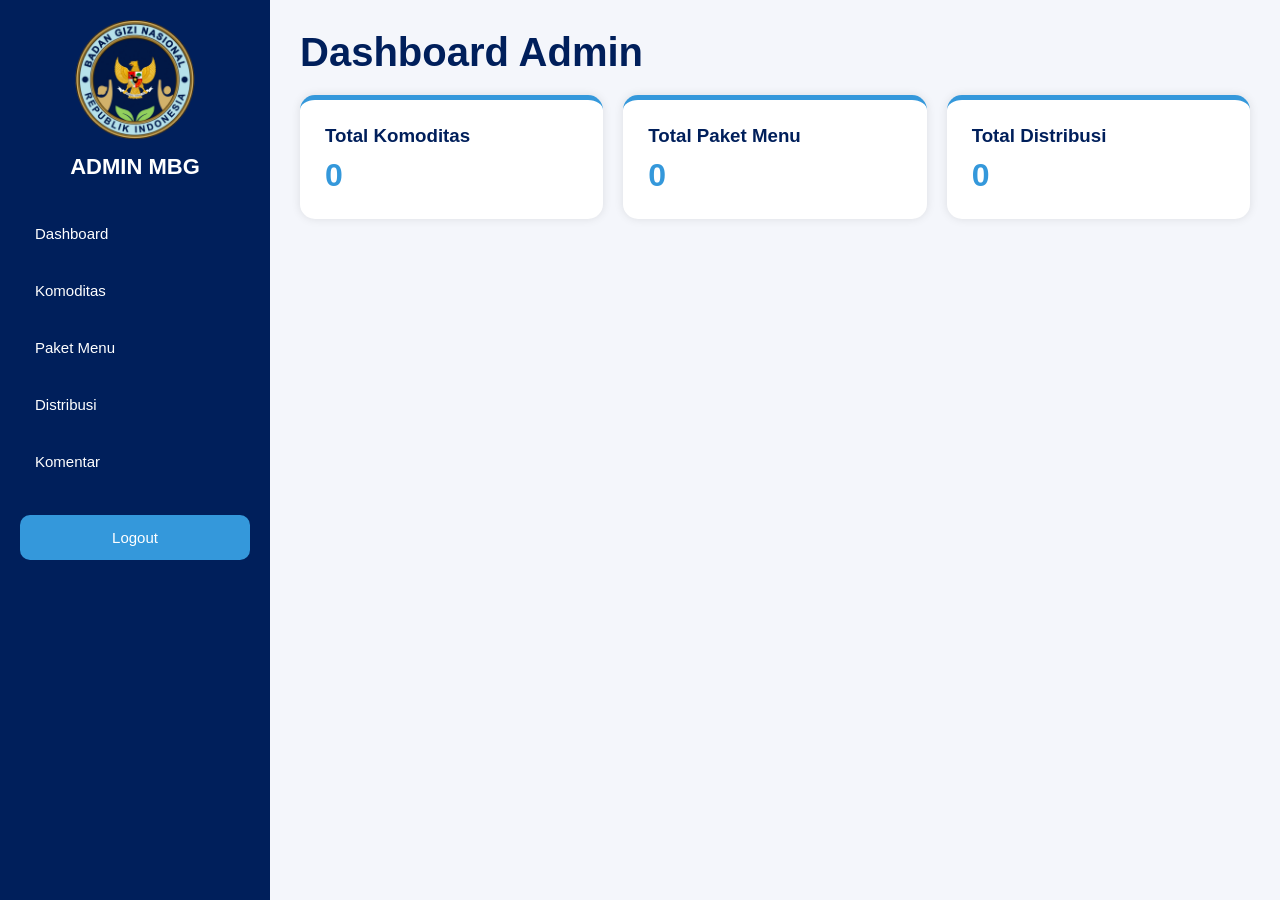
==== mbglokal/src/main/resources/static/admin-dashboard.html @ dfb71073 "Memindahkan halaman dashboard dan login ke folder static" ====
<!DOCTYPE html>
<html lang="id">

<head>

    <meta charset="UTF-8">

    <meta name="viewport" content="width=device-width, initial-scale=1.0">

    <title>Dashboard Admin</title>

    <link rel="stylesheet" href="css/style.css">

</head>

<body>

    <!-- ================= SIDEBAR ================= -->

    <div class="sidebar">

        <img src="img/logo.png" class="sidebar-logo">

        <h2>ADMIN MBG</h2>

        <ul>

            <li onclick="showPage('dashboard')">
                Dashboard
            </li>

            <li onclick="showPage('komoditas')">
                Komoditas
            </li>

            <!-- <li onclick="showPage('gudang')">
                Gudang MBG
            </li> -->

            <li onclick="showPage('paket')">
                Paket Menu
            </li>

            <li onclick="showPage('distribusi')">
                Distribusi
            </li>

            <!-- <li onclick="showPage('pesanan')">
                Pesanan Petani
            </li> -->

            <li onclick="showPage('komentar')">
                Komentar
            </li>

        </ul>

        <button class="logout-btn" onclick="logout()">

            Logout

        </button>

    </div>

    <!-- ================= CONTENT ================= -->

    <div class="content">

        <!-- ================= DASHBOARD ================= -->

        <div id="dashboard" class="page">

            <div class="topbar">

                <h1>Dashboard Admin</h1>

            </div>

            <div class="card-container">

                <div class="card">

                    <h3>Total Komoditas</h3>

                    <p id="totalKomoditas">
                        0
                    </p>

                </div>

                <div class="card">

                    <h3>Total Paket Menu</h3>

                    <p id="totalPaket">
                        0
                    </p>

                </div>

                <div class="card">

                    <h3>Total Distribusi</h3>

                    <p id="totalDistribusi">
                        0
                    </p>

                </div>

            </div>

        </div>

        <!-- ================= KOMODITAS ================= -->

        <div id="komoditas" class="page hidden">

            <div class="topbar">

                <h1>Komoditas</h1>

            </div>

            <table>

                <thead>

                    <tr>

                        <th>No</th>
                        <th>Komoditas</th>
                        <th>Stok</th>
                        <th>Aksi</th>

                    </tr>

                </thead>

                <tbody id="komoditasBody">

                </tbody>

            </table>

        </div>

        <!-- ================= GUDANG ================= -->

        <div id="gudang" class="page hidden">

            <div class="topbar">

                <h1>Gudang MBG</h1>

            </div>

            <table>

                <thead>

                    <tr>

                        <th>No</th>
                        <th>Komoditas</th>
                        <th>Stok Gudang</th>

                    </tr>

                </thead>

                <tbody id="gudangBody">

                </tbody>

            </table>

        </div>

        <!-- ================= PAKET MENU ================= -->

        <div id="paket" class="page hidden">

            <div class="topbar">

                <h1>Paket Menu</h1>

            </div>

            <div class="form-box">

                <input type="text" id="namaPaket" placeholder="Nama Paket">

                <input type="text" id="isiPaket" placeholder="Deskripsi Gizi">

                <button class="add-btn" onclick="tambahPaket()">

                    Tambah

                </button>

            </div>

            <table>

                <thead>

                    <tr>

                        <th>No</th>
                        <th>Nama Paket</th>
                        <th>Deskripsi Gizi</th>
                        <th>Aksi</th>

                    </tr>

                </thead>

                <tbody id="paketBody">

                </tbody>

            </table>

        </div>

        <!-- ================= DISTRIBUSI ================= -->

        <div id="distribusi" class="page hidden">

            <div class="topbar">

                <h1>Distribusi</h1>

            </div>

            <div class="form-box">

                <select id="idMenuDistribusi">

                    <option value="">
                        Pilih Paket Menu
                    </option>

                </select>

                <select id="idPenerimaDistribusi">

                    <option value="">
                        Pilih Penerima
                    </option>

                </select>

                <input type="date" id="tanggalDistribusi">

                <input type="number" id="jumlahPorsi" placeholder="Jumlah Porsi">

                <select id="statusDistribusi">

                    <option value="">
                        Pilih Status
                    </option>

                    <option value="Proses">
                        Proses
                    </option>

                    <option value="Dikirim">
                        Dikirim
                    </option>

                    <option value="Selesai">
                        Selesai
                    </option>

                </select>

                <button class="add-btn" onclick="tambahDistribusi()">

                    Tambah

                </button>

            </div>

            <table>

                <thead>

                    <tr>

                        <th>No</th>
                        <th>Menu</th>
                        <th>Penerima</th>
                        <th>Tanggal</th>
                        <th>Porsi</th>
                        <th>Status</th>
                        <th>Aksi</th>

                    </tr>

                </thead>

                <tbody id="distribusiBody">

                </tbody>

            </table>

        </div>

        <!-- ================= PESANAN PETANI ================= -->

        <div id="pesanan" class="page hidden">

            <div class="topbar">

                <h1>Pesanan Petani</h1>

            </div>

            <div class="form-box">

                <input type="text" id="namaPetani" placeholder="Nama Petani">

                <input type="text" id="komoditasPesanan" placeholder="Komoditas">

                <input type="number" id="jumlahPesanan" placeholder="Jumlah">

                <button class="add-btn" onclick="tambahPesanan()">

                    Kirim Pesanan

                </button>

            </div>

            <table>

                <thead>

                    <tr>

                        <th>No</th>
                        <th>Petani</th>
                        <th>Komoditas</th>
                        <th>Jumlah</th>
                        <th>Status</th>

                    </tr>

                </thead>

                <tbody id="pesananBody">

                </tbody>

            </table>

        </div>

        <!-- ================= KOMENTAR ================= -->

        <div id="komentar" class="page hidden">

            <div class="topbar">

                <h1>Komentar</h1>

            </div>

            <table>

                <thead>

                    <tr>

                        <th>No</th>
                        <th>Sekolah</th>
                        <th>Komentar</th>

                    </tr>

                </thead>

                <tbody id="komentarBody">

                </tbody>

            </table>

        </div>

    </div>

    <div id="toast"></div>

    <!-- ================= SCRIPT ================= -->
    <script src="js/script.js"></script>
</body>

</html>
---- mbglokal/src/main/resources/static/css/style.css ----
/* =========================
   style.css
========================= */

* {
    margin: 0;
    padding: 0;
    box-sizing: border-box;
    font-family: Arial, sans-serif;
}

body {
    background: #f4f6fb;
    display: flex;
    overflow-x: hidden;
}

/* ================= LOGIN ================= */

.left-side {
    width: 40%;
    height: 100vh;
    background: #001f5b;
    color: white;

    display: flex;
    flex-direction: column;
    justify-content: center;
    align-items: center;

    text-align: center;

    padding: 20px;
}

.big-logo {
    width: 220px;
    margin-bottom: 20px;
}

.left-side h1 {
    font-size: 50px;
    margin-bottom: 15px;
}

.left-side p {
    font-size: 22px;
}

.login-container {
    width: 420px;

    background: white;

    padding: 40px;

    border-radius: 20px;

    box-shadow: 0 0 20px rgba(0, 0, 0, 0.15);

    position: absolute;

    right: 10%;
    top: 50%;

    transform: translateY(-50%);

    text-align: center;
}

.logo {
    width: 110px;
    margin-bottom: 15px;
}

.subtitle {
    color: gray;
    margin-bottom: 20px;
}

input,
select {
    width: 100%;

    padding: 14px;

    margin-top: 12px;

    border: 1px solid #ccc;

    border-radius: 10px;

    outline: none;

    font-size: 14px;
}

input:focus,
select:focus {
    border: 1px solid #001f5b;
}

/* ================= BUTTON ================= */

button {
    width: 100%;

    padding: 14px;

    margin-top: 15px;

    background: #001f5b;

    color: white;

    border: none;

    border-radius: 10px;

    cursor: pointer;

    transition: 0.3s;

    font-size: 15px;
}

button:hover {
    background: #0a317f;
}

.add-btn {
    width: auto;

    background: #3498db;

    padding: 12px 20px;
}

.add-btn:hover {
    background: #2980b9;
}

.logout-btn {
    background: #3498db;
    margin-top: 30px;
}

.logout-btn:hover {
    background: #2980b9;
}

/* ================= SIDEBAR ================= */

.sidebar {
    width: 270px;

    min-height: 100vh;

    background: #001f5b;

    color: white;

    position: fixed;

    padding: 20px;
}

.sidebar-logo {
    width: 120px;

    display: block;

    margin: auto;

    margin-bottom: 15px;
}

.sidebar h2 {
    text-align: center;

    font-size: 22px;

    margin-bottom: 30px;
}

.sidebar ul {
    list-style: none;
}

.sidebar ul li {
    padding: 15px;

    margin-top: 10px;

    border-radius: 10px;

    cursor: pointer;

    transition: 0.3s;

    font-size: 15px;
}

.sidebar ul li:hover {
    background: #3498db;
}

/* ================= CONTENT ================= */

.content {

    margin-left: 270px;

    padding: 30px;

    width: calc(100% - 270px);

    min-height: 100vh;
}

/* ================= TOPBAR ================= */

.topbar {
    display: flex;

    justify-content: space-between;

    align-items: center;

    margin-bottom: 20px;
}

.topbar h1 {
    color: #001f5b;

    font-size: 40px;
}

/* ================= CARD ================= */

.card-container {

    display: grid;

    grid-template-columns:
        repeat(auto-fit, minmax(250px, 1fr));

    gap: 20px;

    margin-top: 20px;
}

.card {

    background: white;

    padding: 25px;

    border-radius: 15px;

    box-shadow: 0 0 10px rgba(0, 0, 0, 0.1);

    border-top: 5px solid #3498db;

    width: 100%;
}

.card h3 {
    color: #001f5b;

    margin-bottom: 10px;
}

.card p {
    font-size: 32px;

    color: #3498db;

    font-weight: bold;
}

/* ================= FORM ================= */

.form-box {

    display: flex;

    gap: 10px;

    flex-wrap: wrap;

    margin-bottom: 20px;
}

.form-box input,
.form-box select {

    flex: 1;
}

/* ================= TABLE ================= */

table {
    width: 100%;

    border-collapse: collapse;

    background: white;

    border-radius: 15px;

    overflow: hidden;

    box-shadow: 0 0 10px rgba(0, 0, 0, 0.08);
}

table th {
    background: #f4f4f4;

    color: #001f5b;
}

table th,
table td {
    padding: 14px;

    border-bottom: 1px solid #ddd;

    text-align: left;
}

tr:hover {
    background: #f9f9f9;
}

/* ================= MENU CARD ================= */

.menu-card {
    background: white;

    padding: 25px;

    border-radius: 15px;

    margin-top: 20px;

    box-shadow: 0 0 10px rgba(0, 0, 0, 0.1);
}

/* ================= HIDDEN ================= */

.hidden {
    display: none;
}

/* ================= RESPONSIVE ================= */

@media screen and (max-width:768px) {

    body {
        flex-direction: column;
    }

    /* SIDEBAR */

    .sidebar {

        width: 100%;

        height: auto;

        position: relative;

        padding: 15px;
    }

    .sidebar-logo {

        width: 90px;
    }

    .sidebar h2 {

        font-size: 22px;
    }

    .sidebar ul li {

        text-align: center;
    }

    /* CONTENT */

    .content {

        width: 100%;

        margin-left: 0;

        padding: 20px;
    }

    /* TOPBAR */

    .topbar {

        flex-direction: column;

        align-items: flex-start;

        gap: 10px;
    }

    .topbar h1 {

        font-size: 28px;
    }

    /* CARD */

    .card-container {

        grid-template-columns: 1fr;
    }

    /* FORM */

    .form-box {

        flex-direction: column;
    }

    .form-box input,
    .form-box select,
    .form-box button {

        width: 100%;
    }

    .add-btn {

        width: 100%;
    }

    /* TABLE */

    table {

        display: block;

        overflow-x: auto;

        white-space: nowrap;
    }

    /* LOGIN */

    .left-side {

        display: none;
    }

    .login-container {

        position: static;

        transform: none;

        width: 92%;

        margin: 50px auto;
    }
}


/* =========================
TABLE RESPONSIVE
========================= */

.table-wrapper {
    width: 100%;
    overflow-x: auto;
}

table {
    min-width: 700px;
}

/* =========================
STATUS DISTRIBUSI
========================= */

.status-box {
    display: flex;
    align-items: center;
    gap: 10px;
}

.status-proses {
    background: orange;
    color: white;
    padding: 6px 14px;
    border-radius: 20px;
    font-size: 13px;
}

.status-kirim {
    background: #3498db;
    color: white;
    padding: 6px 14px;
    border-radius: 20px;
    font-size: 13px;
}

.status-selesai {
    background: green;
    color: white;
    padding: 6px 14px;
    border-radius: 20px;
    font-size: 13px;
}

/* =========================
SEKOLAH DASHBOARD
========================= */

.menu-card h3 {
    color: #001f5b;
    margin-bottom: 10px;
}

.menu-card p {
    color: #555;
    line-height: 1.7;
}

/* =========================
RESPONSIVE MOBILE
========================= */

@media screen and (max-width:768px) {

    .table-wrapper {
        overflow-x: auto;
    }

    table {
        min-width: 650px;
    }

    .sidebar ul {
        display: flex;
        flex-wrap: wrap;
        gap: 10px;
    }

    .sidebar ul li {
        flex: 1 1 45%;
    }

    .topbar h1 {
        font-size: 24px;
    }

    .card {
        padding: 20px;
    }

    .card p {
        font-size: 28px;
    }
}

/* ==========================
TOAST
========================== */

#toast {

    position: fixed;

    top: 20px;
    right: 20px;

    z-index: 9999;
}

.toast {

    padding: 12px 20px;

    margin-bottom: 10px;

    border-radius: 8px;

    color: white;

    font-weight: bold;

    animation: fadeIn 0.3s;
}

.toast.success {

    background-color: #27ae60;
}

.toast.error {

    background-color: #e74c3c;
}

@keyframes fadeIn {

    from {

        opacity: 0;
        transform: translateY(-10px);
    }

    to {

        opacity: 1;
        transform: translateY(0);
    }
}
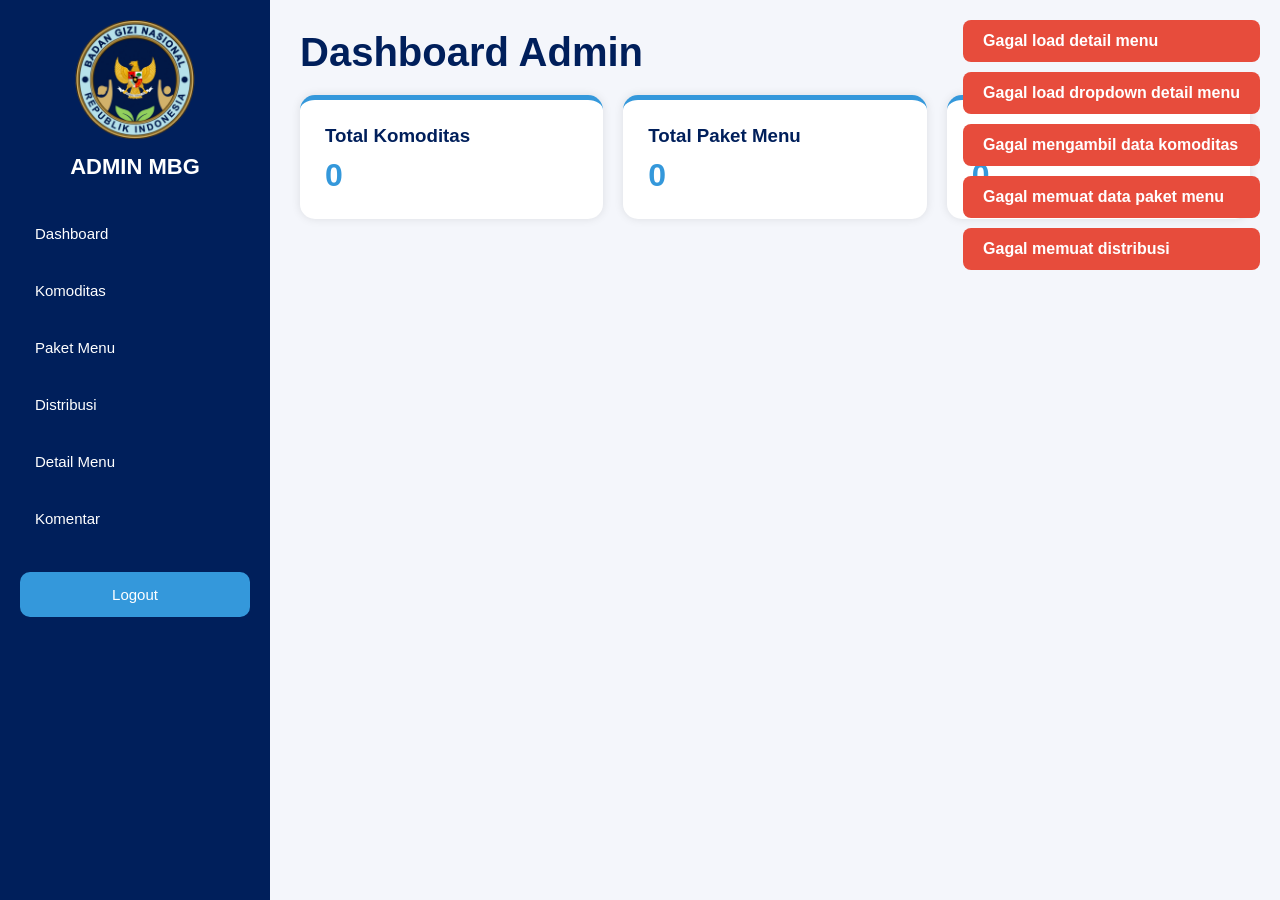
==== commit a217a8e7: "feat: filtering distribusi berdasarkan role admin dan sekolah - Menambahkan endpoint GET /api/distri" ====
--- a/mbglokal/src/main/resources/static/admin-dashboard.html
+++ b/mbglokal/src/main/resources/static/admin-dashboard.html
@@ -32,10 +32,6 @@
             <li onclick="showPage('komoditas')">
                 Komoditas
             </li>
-
-            <!-- <li onclick="showPage('gudang')">
-                Gudang MBG
-            </li> -->
 
             <li onclick="showPage('paket')">
                 Paket Menu
@@ -49,6 +45,10 @@
                 Pesanan Petani
             </li> -->
 
+            <li onclick="showPage('detailmenu')">
+                Detail Menu
+            </li>
+
             <li onclick="showPage('komentar')">
                 Komentar
             </li>
@@ -224,6 +224,68 @@
             </table>
 
         </div>
+
+        <!-- ================= DETAIL MENU ================= -->
+
+        <div id="detailmenu" class="page hidden">
+
+            <div class="topbar">
+
+                <h1>Detail Menu</h1>
+
+            </div>
+
+            <div class="form-box">
+
+                <select id="idPaketDetail">
+
+                    <option value="">
+                        Pilih Paket Menu
+                    </option>
+
+                </select>
+
+                <select id="idKomoditasDetail">
+
+                    <option value="">
+                        Pilih Komoditas
+                    </option>
+
+                </select>
+
+                <input type="number" id="jumlahKebutuhan" placeholder="Kebutuhan per Porsi" step="0.01">
+
+                <button class="add-btn" onclick="tambahDetailMenu()">
+
+                    Tambah
+
+                </button>
+
+            </div>
+
+            <table>
+
+                <thead>
+
+                    <tr>
+
+                        <th>No</th>
+                        <th>Paket Menu</th>
+                        <th>Komoditas</th>
+                        <th>Kebutuhan / Porsi</th>
+                        <th>Aksi</th>
+
+                    </tr>
+
+                </thead>
+
+                <tbody id="detailMenuBody">
+
+                </tbody>
+
+            </table>
+        </div>
+
 
         <!-- ================= DISTRIBUSI ================= -->
 
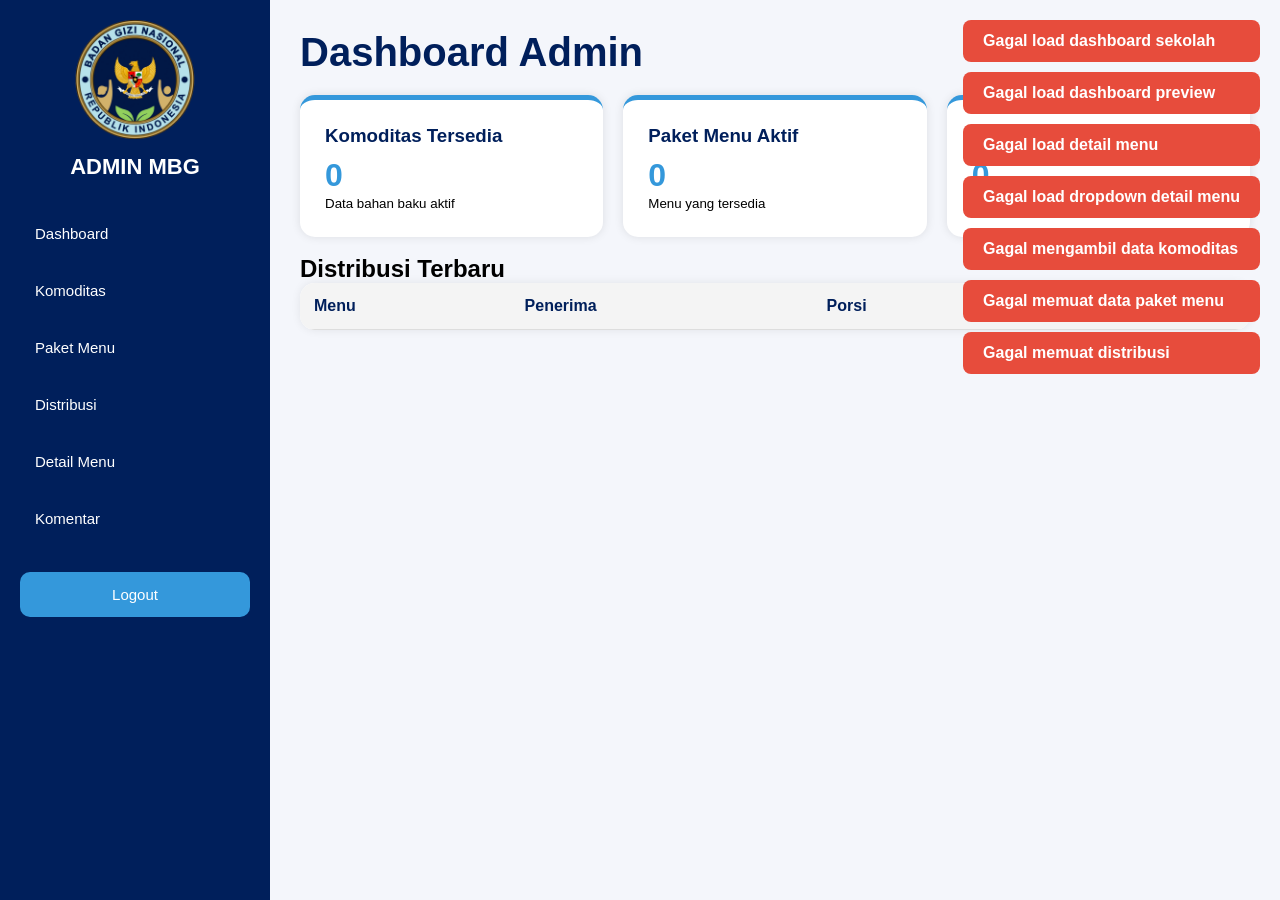
==== commit 6d8f9e33: "memperbaiki tampilan dashboard" ====
--- a/mbglokal/src/main/resources/static/admin-dashboard.html
+++ b/mbglokal/src/main/resources/static/admin-dashboard.html
@@ -76,38 +76,44 @@
                 <h1>Dashboard Admin</h1>
 
             </div>
-
             <div class="card-container">
 
                 <div class="card">
-
-                    <h3>Total Komoditas</h3>
-
-                    <p id="totalKomoditas">
-                        0
-                    </p>
-
+                    <h3>Komoditas Tersedia</h3>
+                    <p id="totalKomoditas">0</p>
+                    <small>Data bahan baku aktif</small>
                 </div>
 
                 <div class="card">
-
-                    <h3>Total Paket Menu</h3>
-
-                    <p id="totalPaket">
-                        0
-                    </p>
-
+                    <h3>Paket Menu Aktif</h3>
+                    <p id="totalPaket">0</p>
+                    <small>Menu yang tersedia</small>
                 </div>
 
                 <div class="card">
-
-                    <h3>Total Distribusi</h3>
-
-                    <p id="totalDistribusi">
-                        0
-                    </p>
-
+                    <h3>Distribusi Berjalan</h3>
+                    <p id="totalDistribusi">0</p>
+                    <small>Status pengiriman sistem</small>
                 </div>
+
+            </div>
+
+            <div class="dashboard-section">
+                <br>
+                <h2>Distribusi Terbaru</h2>
+
+                <table>
+                    <thead>
+                        <tr>
+                            <th>Menu</th>
+                            <th>Penerima</th>
+                            <th>Porsi</th>
+                            <th>Status</th>
+                        </tr>
+                    </thead>
+
+                    <tbody id="dashboardDistribusiPreview"></tbody>
+                </table>
 
             </div>
 
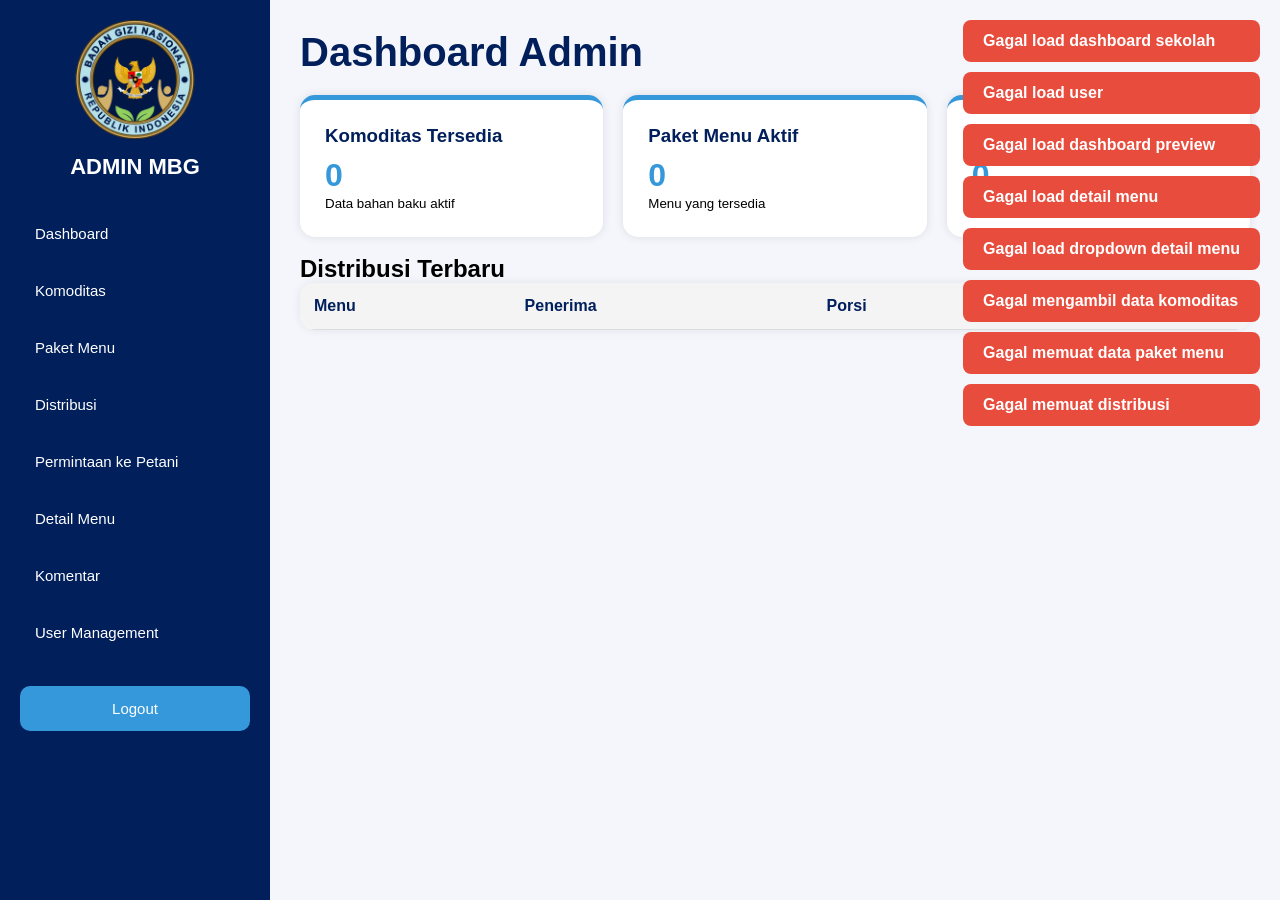
==== commit 6366daf5: "penambahan data dummy komentar, permintaan dan ujicoba button edit user management di admin" ====
--- a/mbglokal/src/main/resources/static/admin-dashboard.html
+++ b/mbglokal/src/main/resources/static/admin-dashboard.html
@@ -41,9 +41,9 @@
                 Distribusi
             </li>
 
-            <!-- <li onclick="showPage('pesanan')">
-                Pesanan Petani
-            </li> -->
+            <li onclick="showPage('permintaan')">
+                Permintaan ke Petani
+            </li>
 
             <li onclick="showPage('detailmenu')">
                 Detail Menu
@@ -51,6 +51,9 @@
 
             <li onclick="showPage('komentar')">
                 Komentar
+            </li>
+            <li onclick="showPage('user')">
+                User Management
             </li>
 
         </ul>
@@ -184,6 +187,29 @@
 
         </div>
 
+        <!-- ================= PERMINTAAN KE PETANI ================= -->
+
+        <div id="permintaan" class="page hidden">
+
+            <div class="topbar">
+                <h1>Permintaan ke Petani</h1>
+            </div>
+
+            <table>
+                <thead>
+                    <tr>
+                        <th>No</th>
+                        <th>Komoditas</th>
+                        <th>Jumlah</th>
+                        <th>Status</th>
+                    </tr>
+                </thead>
+
+                <tbody id="permintaanBody"></tbody>
+            </table>
+
+        </div>
+
         <!-- ================= PAKET MENU ================= -->
 
         <div id="paket" class="page hidden">
@@ -460,6 +486,31 @@
             </table>
 
         </div>
+        <!-- ================= USER MANAGEMENT ================= -->
+
+        <div id="user" class="page hidden">
+
+            <div class="topbar">
+                <h1>User Management</h1>
+            </div>
+
+            <table>
+
+                <thead>
+                    <tr>
+                        <th>No</th>
+                        <th>Username</th>
+                        <th>Role</th>
+                        <th>Nama</th>
+                        <th>Aksi</th>
+                    </tr>
+                </thead>
+
+                <tbody id="userBody"></tbody>
+
+            </table>
+
+        </div>
 
     </div>
 
--- a/mbglokal/src/main/resources/static/css/style.css
+++ b/mbglokal/src/main/resources/static/css/style.css
@@ -153,16 +153,23 @@
 
 .sidebar {
     width: 270px;
-
-    min-height: 100vh;
-
+    height: 100vh;        /* ganti dari min-height */
     background: #001f5b;
-
-    color: white;
-
+    color: white;
     position: fixed;
-
     padding: 20px;
+
+    overflow-y: auto;     /* INI KUNCI SCROLL */
+    overflow-x: hidden;
+}
+
+.sidebar::-webkit-scrollbar {
+    width: 6px;
+}
+
+.sidebar::-webkit-scrollbar-thumb {
+    background: #3498db;
+    border-radius: 10px;
 }
 
 .sidebar-logo {
@@ -610,6 +617,39 @@
     background-color: #e74c3c;
 }
 
+a {
+    color: #2d6cdf;
+    text-decoration: none;
+}
+
+a:hover {
+    text-decoration: underline;
+}
+
+.action-btn {
+    display: flex;
+    gap: 8px;
+    justify-content: center;
+    align-items: center;
+}
+
+.action-btn button {
+    padding: 6px 10px;
+    border: none;
+    border-radius: 6px;
+    cursor: pointer;
+}
+
+.edit-btn {
+    background: #f0ad4e;
+    color: white;
+}
+
+.delete-btn {
+    background: #d9534f;
+    color: white;
+}
+
 @keyframes fadeIn {
 
     from {
